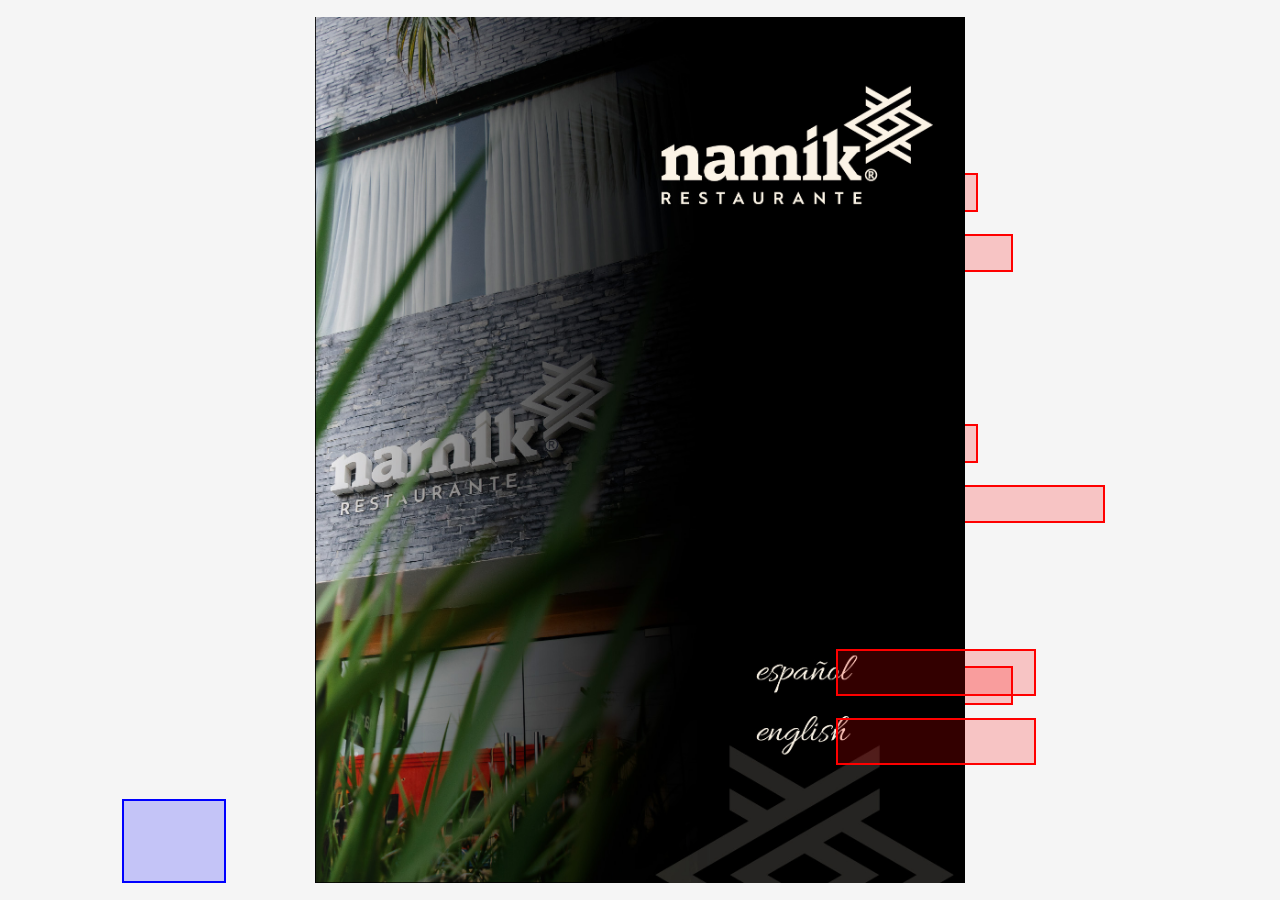
==== Menu/index.html @ 577db451 "Modificacion Cualquier zona touch" ====
<!DOCTYPE html>
<html lang="es">
<head>
  <meta charset="UTF-8">
  <title>Menú Namik</title>
  <link rel="stylesheet" href="style.css">
  <script src="https://code.jquery.com/jquery-3.6.0.min.js"></script>
  <!-- Turn.js desde CDN -->
  <script src="turn.min.js"></script>
</head>
<body>
  <div id="flipbook">
    
    <!-- Página 1: Portada -->
    <div class="page" id="portada">
    <img src="imagenes/PORTADA.jpg" class="full">

    <!-- Área sobre "Español" con marco visible -->
    <!--<a href="javascript:void(0)" 
        class="link " 
        style="top:1220px; left:820px; width:130px; height:40px;" 
        onclick="$('#flipbook').turn('page',2)">
    </a>-->
    <a href="javascript:void(0)" 
      class="link debug" 
      style="top:73%; left:67%; width:17%; height:5%;" 
      onclick="$('#flipbook').turn('page',2)">
    </a>
    <!-- Área sobre "Ingles" con marco visible -->
    <a href="javascript:void(0)" 
      class="link debug" 
      style="top:81%; left:67%; width:17%; height:5%;" 
      onclick="$('#flipbook').turn('page',31)">
    </a>
    </div>

    <!-- Página 2: Directorio -->
    <div class="page" id="directorio">
      <img src="imagenes/DIRECTORIO.jpg" class="full">

      <!-- Áreas invisibles sobre cada categoría -->
      <!--<a href="#" class="link " style="top:350px; left:630px; width:180px; height:60px;" onclick="$('#flipbook').turn('page',3)"></a> Crudos -->
      <!--<a href="#" class="link " style="top:450px; left:630px; width:220px; height:60px;" onclick="$('#flipbook').turn('page',4)"></a> Entradas -->
      <!--<a href="#" class="link " style="top:550px; left:630px; width:150px; height:60px;" onclick="$('#flipbook').turn('page',5)"></a>  Tacos -->
      <!--<a href="#" class="link " style="top:650px; left:630px; width:150px; height:60px;" onclick="$('#flipbook').turn('page',6)"></a>  Pastas -->
      <!--<a href="#" class="link " style="top:750px; left:630px; width:180px; height:60px;" onclick="$('#flipbook').turn('page',7)"></a>  Caldos -->
      <!--<a href="#" class="link " style="top:850px; left:630px; width:300px; height:60px;" onclick="$('#flipbook').turn('page',8)"></a>  Nuestra pesca -->
      <!--<a href="#" class="link " style="top:950px; left:630px; width:150px; height:60px;" onclick="$('#flipbook').turn('page',9)"></a>  Carnes -->
      <!--<a href="#" class="link " style="top:1050px; left:630px; width:150px; height:60px;" onclick="$('#flipbook').turn('page',10)"></a>  Postres -->
      <!--<a href="#" class="link " style="top:1150px; left:630px; width:220px; height:60px;" onclick="$('#flipbook').turn('page',11)"></a>  Bebidas -->
      <a href="#" class="link debug" style="top:18%; left:62%; width:17%; height:4%;" onclick="$('#flipbook').turn('page',3)"></a> <!-- 3 Crudos -->
      <a href="#" class="link debug" style="top:25%; left:62%; width:20%; height:4%;" onclick="$('#flipbook').turn('page',5)"></a> <!-- 5 Entradas -->
      <a href="#" class="link debug" style="top:32%; left:62%; width:14%; height:4%;" onclick="$('#flipbook').turn('page',9)"></a> <!-- 9 Tacos -->
      <a href="#" class="link debug" style="top:40%; left:62%; width:14%; height:4%;" onclick="$('#flipbook').turn('page',11)"></a> <!-- 11 Pastas -->
      <a href="#" class="link debug" style="top:47%; left:62%; width:17%; height:4%;" onclick="$('#flipbook').turn('page',13)"></a> <!-- 13 Caldos -->
      <a href="#" class="link debug" style="top:54%; left:62%; width:28%; height:4%;" onclick="$('#flipbook').turn('page',14)"></a> <!-- 14 Nuestra pesca -->
      <a href="#" class="link debug" style="top:60%; left:62%; width:14%; height:4%;" onclick="$('#flipbook').turn('page',18)"></a> <!-- 18 Carnes -->
      <a href="#" class="link debug" style="top:69%; left:62%; width:14%; height:4%;" onclick="$('#flipbook').turn('page',21)"></a> <!-- 21 Postres -->
      <a href="#" class="link debug" style="top:75%; left:62%; width:20%; height:4%;" onclick="$('#flipbook').turn('page',24)"></a> <!-- 24 Bebidas -->

      <!-- Flechas -->
      <a href="#" class="arrow prev debug " style="bottom:0%; left:5%;" onclick="$('#flipbook').turn('page',1)"></a>
      
    </div>

    <!-- Páginas de cada categoría -->
     <!-- Página 3: Crudo -->
    <div class="page" id="crudos1">
      <img src="imagenes/crudos1.jpg" class="full">
      <a href="#" class="arrow prev debug " style="bottom:0%; left:5%;" onclick="$('#flipbook').turn('page',1)"></a>
      <!-- <a href="#" class="arrow next debug " style="bottom:0%; right:5%;" onclick="$('#flipbook').turn('page',4)"></a> -->
    </div>
    <!-- Página 4: Crudo -->
    <div class="page" id="crudos2">
      <img src="imagenes/crudos2.jpg" class="full">
      <a href="#" class="arrow prev debug" style="bottom:0%; left:5%;" onclick="$('#flipbook').turn('page',1)"></a>
      <!-- <a href="#" class="arrow next debug" style="bottom:0%; right:5%;" onclick="$('#flipbook').turn('page',5)"></a> -->
    </div>
    <!-- Página 5: Entradas-->
    <div class="page" id="entradas">
      <img src="imagenes/entradas1.jpg" class="full">
      <a href="#" class="arrow prev debug" style="bottom:0%; left:5%;" onclick="$('#flipbook').turn('page',1)"></a>
      <!-- <a href="#" class="arrow next debug" style="bottom:0%; right:5%;" onclick="$('#flipbook').turn('page',6)"></a> -->
    </div>
    <!-- Página 6: Entradas-->
    <div class="page" id="entradas">
      <img src="imagenes/entradas2.jpg" class="full">
      <a href="#" class="arrow prev debug" style="bottom:0%; left:5%;" onclick="$('#flipbook').turn('page',1)"></a>
      <!-- <a href="#" class="arrow next debug" style="bottom:0%; right:5%;" onclick="$('#flipbook').turn('page',7)"></a> -->
    </div>
    <!-- Página 7: Entradas-->
    <div class="page" id="entradas">
      <img src="imagenes/entradas3.jpg" class="full">
      <a href="#" class="arrow prev debug" style="bottom:0%; left:5%;" onclick="$('#flipbook').turn('page',1)"></a>
      <a href="#" class="arrow next debug" style="bottom:0%; right:5%;" onclick="$('#flipbook').turn('page',8)"></a>
    </div>
    <!-- Página 8: Entradas-->
    <div class="page" id="entradas">
      <img src="imagenes/entradas4.jpg" class="full">
      <a href="#" class="arrow prev debug" style="bottom:0%; left:5%;" onclick="$('#flipbook').turn('page',1)"></a>
      <!-- <a href="#" class="arrow next debug" style="bottom:0%; right:5%;" onclick="$('#flipbook').turn('page',9)"></a> -->
    </div>
    <!-- Página 9: Tacos-->
    <div class="page" id="tacos">
      <img src="imagenes/TACOS1.jpg" class="full">
      <a href="#" class="arrow prev debug" style="bottom:0%; left:5%;" onclick="$('#flipbook').turn('page',1)"></a>
      <!-- <a href="#" class="arrow next debug" style="bottom:0%; right:5%;" onclick="$('#flipbook').turn('page',10)"></a> -->
    </div>
    <!-- Página 10: Tacos-->
    <div class="page" id="tacos">
      <img src="imagenes/TACOS2.jpg" class="full">
      <a href="#" class="arrow prev debug" style="bottom:0%; left:5%;" onclick="$('#flipbook').turn('page',1)"></a>
      <!-- <a href="#" class="arrow next debug" style="bottom:0%; right:5%;" onclick="$('#flipbook').turn('page',11)"></a> -->
    </div>
    <!-- Página 11: Pastas-->
    <div class="page" id="pastas">
      <img src="imagenes/PASTAS1.jpg" class="full">
      <a href="#" class="arrow prev debug" style="bottom:0%; left:5%;" onclick="$('#flipbook').turn('page',1)"></a>
      <!-- <a href="#" class="arrow next debug" style="bottom:0%; right:5%;" onclick="$('#flipbook').turn('page',12)"></a> -->
    </div>
    <!-- Página 12: Pastas-->
    <div class="page" id="pastas">
      <img src="imagenes/PASTAS2.jpg" class="full">
      <a href="#" class="arrow prev debug" style="bottom:0%; left:5%;" onclick="$('#flipbook').turn('page',1)"></a>
      <!-- <a href="#" class="arrow next debug" style="bottom:0%; right:5%;" onclick="$('#flipbook').turn('page',13)"></a> -->
    </div>
    <!-- Página 13: Caldos-->
    <div class="page" id="caldos">
      <img src="imagenes/CALDOS1.jpg" class="full">
      <a href="#" class="arrow prev debug" style="bottom:0%; left:5%;" onclick="$('#flipbook').turn('page',1)"></a>
      <!-- <a href="#" class="arrow next debug" style="bottom:0%; right:5%;" onclick="$('#flipbook').turn('page',14)"></a> -->
    </div>
    <!-- Página 14: Pesca-->
    <div class="page" id="pesca">
      <img src="imagenes/nuestrapesca1.jpg" class="full">
      <a href="#" class="arrow prev debug" style="bottom:0%; left:5%;" onclick="$('#flipbook').turn('page',1)"></a>
      <!-- <a href="#" class="arrow next debug" style="bottom:0%; right:5%;" onclick="$('#flipbook').turn('page',15)"></a> -->
    </div>
    <!-- Página 15: Pesca-->
    <div class="page" id="pesca">
      <img src="imagenes/nuestrapesca2.jpg" class="full">
      <a href="#" class="arrow prev debug" style="bottom:0%; left:5%;" onclick="$('#flipbook').turn('page',1)"></a>
      <!-- <a href="#" class="arrow next debug" style="bottom:0%; right:5%;" onclick="$('#flipbook').turn('page',16)"></a> -->
    </div>
    <!-- Página 16: Pesca-->
    <div class="page" id="pesca">
      <img src="imagenes/nuestrapesca3.jpg" class="full">
      <a href="#" class="arrow prev debug" style="bottom:0%; left:5%;" onclick="$('#flipbook').turn('page',1)"></a>
      <!-- <a href="#" class="arrow next debug" style="bottom:0%; right:5%;" onclick="$('#flipbook').turn('page',17)"></a> -->
    </div>
    <!-- Página 17: Pesca-->
    <div class="page" id="pesca">
      <img src="imagenes/nuestrapesca4.jpg" class="full">
      <a href="#" class="arrow prev debug" style="bottom:0%; left:5%;" onclick="$('#flipbook').turn('page',1)"></a>
      <!-- <a href="#" class="arrow next debug" style="bottom:0%; right:5%;" onclick="$('#flipbook').turn('page',18)"></a> -->
    </div>
    <!-- Página 18: Carnes-->
    <div class="page" id="carnes">
      <img src="imagenes/CARNES1.jpg" class="full">
      <a href="#" class="arrow prev debug" style="bottom:0%; left:5%;" onclick="$('#flipbook').turn('page',1)"></a>
      <!-- <a href="#" class="arrow next debug" style="bottom:0%; right:5%;" onclick="$('#flipbook').turn('page',19)"></a> -->
    </div>
    <!-- Página 19: Carnes-->
    <div class="page" id="carnes">
      <img src="imagenes/CARNES2.jpg" class="full">
      <a href="#" class="arrow prev debug" style="bottom:0%; left:5%;" onclick="$('#flipbook').turn('page',1)"></a>
      <!-- <a href="#" class="arrow next debug" style="bottom:0%; right:5%;" onclick="$('#flipbook').turn('page',20)"></a> -->
    </div>
    <!-- Página 20: Carnes-->
    <div class="page" id="carnes">
      <img src="imagenes/CARNES3.jpg" class="full">
      <a href="#" class="arrow prev debug" style="bottom:0%; left:5%;" onclick="$('#flipbook').turn('page',1)"></a>
      <!-- <a href="#" class="arrow next debug" style="bottom:0%; right:5%;" onclick="$('#flipbook').turn('page',21)"></a> -->
    </div>
    <!-- Página 21: Postres-->
    <div class="page" id="postres">
      <img src="imagenes/POSTRES1.jpg" class="full">
      <a href="#" class="arrow prev debug" style="bottom:0%; left:5%;" onclick="$('#flipbook').turn('page',1)"></a>
      <!-- <a href="#" class="arrow next debug" style="bottom:0%; right:5%;" onclick="$('#flipbook').turn('page',22)"></a> -->
    </div>
    <!-- Página 22: Postres-->
    <div class="page" id="postres">
      <img src="imagenes/POSTRES2.jpg" class="full">
      <a href="#" class="arrow prev debug" style="bottom:0%; left:5%;" onclick="$('#flipbook').turn('page',1)"></a>
      <!-- <a href="#" class="arrow next debug" style="bottom:0%; right:5%;" onclick="$('#flipbook').turn('page',23)"></a> -->
    </div>
    <!-- Página 23: Postres-->
    <div class="page" id="postres">
      <img src="imagenes/POSTRES3.jpg" class="full">
      <a href="#" class="arrow prev debug" style="bottom:0%; left:5%;" onclick="$('#flipbook').turn('page',1)"></a>
      <!-- <a href="#" class="arrow next debug" style="bottom:0%; right:5%;" onclick="$('#flipbook').turn('page',24)"></a> -->
    </div>
    <!-- Página 24: Bebidas-->
    <div class="page" id="bebidas">
      <img src="imagenes/INFUSIONESYCAFE.jpg" class="full">
      <a href="#" class="arrow prev debug" style="bottom:0%; left:5%;" onclick="$('#flipbook').turn('page',1)"></a>
      <!-- <a href="#" class="arrow next debug" style="bottom:0%; right:5%;" onclick="$('#flipbook').turn('page',25)"></a> -->
    </div>
    <!-- Página 25: Bebidas-->
    <div class="page" id="bebidas">
      <img src="imagenes/DIGESTIVOS .jpg" class="full">
      <a href="#" class="arrow prev debug" style="bottom:0%; left:5%;" onclick="$('#flipbook').turn('page',1)"></a>
      <!-- <a href="#" class="arrow next debug" style="bottom:0%; right:5%;" onclick="$('#flipbook').turn('page',26)"></a> -->
    </div>
    <!-- Página 26: Bebidas-->
    <div class="page" id="bebidas">
      <img src="imagenes/bebidamixologia.jpg" class="full">
      <a href="#" class="arrow prev debug" style="bottom:0%; left:5%;" onclick="$('#flipbook').turn('page',1)"></a>
      <!-- <a href="#" class="arrow next debug" style="bottom:0%; right:5%;" onclick="$('#flipbook').turn('page',27)"></a> -->
    </div>
    <!-- Página 27: Bebidas-->
    <div class="page" id="bebidas">
      <img src="imagenes/bebidas2.jpg" class="full">
      <a href="#" class="arrow prev debug" style="bottom:0%; left:5%;" onclick="$('#flipbook').turn('page',1)"></a>
      <!-- <a href="#" class="arrow next debug" style="bottom:0%; right:5%;" onclick="$('#flipbook').turn('page',28)"></a> -->
    </div>
    <!-- Página 28: Bebidas-->
    <div class="page" id="bebidas">
      <img src="imagenes/bebidas3.jpg" class="full">
      <a href="#" class="arrow prev debug" style="bottom:0%; left:5%;" onclick="$('#flipbook').turn('page',1)"></a>
      <!-- <a href="#" class="arrow next debug" style="bottom:0%; right:5%;" onclick="$('#flipbook').turn('page',29)"></a> -->
    </div>
    <!-- Página 29: Bebidas-->
    <div class="page" id="bebidas">
      <img src="imagenes/bebidas4.jpg" class="full">
      <a href="#" class="arrow prev debug" style="bottom:0%; left:5%;" onclick="$('#flipbook').turn('page',1)"></a>
      <!-- <a href="#" class="arrow next debug" style="bottom:0%; right:5%;" onclick="$('#flipbook').turn('page',30)"></a> -->
    </div>
    <!-- Página 30: Horarios-->
    <div class="page" id="horarios">
      <img src="imagenes/namikhorarios.jpg" class="full">
      <!-- <a href="#" class="arrow prev debug" style="bottom:0%; left:5%;" onclick="$('#flipbook').turn('page',1)"></a> -->
    </div>


    <!-- Página 31: Directorio -->
    <div class="page" id="directorioing">
      <img src="imagenes/DIRECTORIOING.jpg" class="full">

      <!-- Áreas invisibles sobre cada categoría -->
      <a href="#" class="link debug" style="top:18%; left:54%; width:24%; height:4%;" onclick="$('#flipbook').turn('page',32)"></a> <!-- 32 Crudos -->
      <a href="#" class="link debug" style="top:25%; left:54%; width:20%; height:4%;" onclick="$('#flipbook').turn('page',34)"></a> <!-- 34 Entradas -->
      <a href="#" class="link debug" style="top:32%; left:54%; width:14%; height:4%;" onclick="$('#flipbook').turn('page',38)"></a> <!-- 38 Tacos -->
      <a href="#" class="link debug" style="top:39%; left:54%; width:14%; height:4%;" onclick="$('#flipbook').turn('page',40)"></a> <!-- 40 Pastas -->
      <a href="#" class="link debug" style="top:46%; left:54%; width:36%; height:4%;" onclick="$('#flipbook').turn('page',42)"></a> <!-- 42 Caldos -->
      <a href="#" class="link debug" style="top:53%; left:54%; width:25%; height:4%;" onclick="$('#flipbook').turn('page',43)"></a> <!-- 43 Nuestra pesca -->
      <a href="#" class="link debug" style="top:60%; left:54%; width:14%; height:4%;" onclick="$('#flipbook').turn('page',46)"></a> <!-- 46 Carnes -->
      <a href="#" class="link debug" style="top:67%; left:54%; width:17%; height:4%;" onclick="$('#flipbook').turn('page',49)"></a> <!-- 49 Postres -->
      <a href="#" class="link debug" style="top:74%; left:54%; width:22%; height:4%;" onclick="$('#flipbook').turn('page',52)"></a> <!-- 52 Bebidas -->

      <!-- Flechas -->
      <a href="#" class="arrow prev debug " style="bottom:0%; left:5%;" onclick="$('#flipbook').turn('page',1)"></a>
      
    </div>
    <!-- Página 32: Crudos ingles-->
    <div class="page" id="crudosingles">
      <img src="imagenes/CRUDOS1ing.jpg" class="full">
      <a href="#" class="arrow prev debug" style="bottom:0%; left:5%;" onclick="$('#flipbook').turn('page',1)"></a>
      <!-- <a href="#" class="arrow next debug" style="bottom:0%; right:5%;" onclick="$('#flipbook').turn('page',33)"></a> -->
    </div>
    <!-- Página 33: Crudos ingles-->
    <div class="page" id="crudosingles">
      <img src="imagenes/CRUDOS2ing.jpg" class="full">
      <a href="#" class="arrow prev debug" style="bottom:0%; left:5%;" onclick="$('#flipbook').turn('page',1)"></a>
      <!-- <a href="#" class="arrow next debug" style="bottom:0%; right:5%;" onclick="$('#flipbook').turn('page',34)"></a> -->
    </div>
    <!-- Página 34: Entradas ingles-->
    <div class="page" id="entradasingles">
      <img src="imagenes/ENTRADAS1ING.jpg" class="full">
      <a href="#" class="arrow prev debug" style="bottom:0%; left:5%;" onclick="$('#flipbook').turn('page',1)"></a>
      <!-- <a href="#" class="arrow next debug" style="bottom:0%; right:5%;" onclick="$('#flipbook').turn('page',35)"></a> -->
    </div>
    <!-- Página 35: Entradas ingles-->
    <div class="page" id="entradasingles">
      <img src="imagenes/ENTRADAS2ING.jpg" class="full">
      <a href="#" class="arrow prev debug" style="bottom:0%; left:5%;" onclick="$('#flipbook').turn('page',1)"></a>
      <!-- <a href="#" class="arrow next debug" style="bottom:0%; right:5%;" onclick="$('#flipbook').turn('page',36)"></a> -->
    </div>
    <!-- Página 36: Entradas ingles-->
    <div class="page" id="entradasingles">
      <img src="imagenes/ENTRADAS3ING.jpg" class="full">
      <a href="#" class="arrow prev debug" style="bottom:0%; left:5%;" onclick="$('#flipbook').turn('page',1)"></a>
      <!-- <a href="#" class="arrow next debug" style="bottom:0%; right:5%;" onclick="$('#flipbook').turn('page',37)"></a> -->
    </div>
    <!-- Página 37: Entradas ingles-->
    <div class="page" id="entradasingles">
      <img src="imagenes/ENTRADAS4ING.jpg" class="full">
      <a href="#" class="arrow prev debug" style="bottom:0%; left:5%;" onclick="$('#flipbook').turn('page',1)"></a>
      <!-- <a href="#" class="arrow next debug" style="bottom:0%; right:5%;" onclick="$('#flipbook').turn('page',38)"></a> -->
    </div>
    <!-- Página 38: Tacos ingles-->
    <div class="page" id="tacosingles">
      <img src="imagenes/tacos1ing.jpg" class="full">
      <a href="#" class="arrow prev debug" style="bottom:0%; left:5%;" onclick="$('#flipbook').turn('page',1)"></a>
      <!-- <a href="#" class="arrow next debug" style="bottom:0%; right:5%;" onclick="$('#flipbook').turn('page',39)"></a> -->
    </div>
    <!-- Página 39: Tacos ingles-->
    <div class="page" id="tacosingles">
      <img src="imagenes/tacos2ing.jpg" class="full">
      <a href="#" class="arrow prev debug" style="bottom:0%; left:5%;" onclick="$('#flipbook').turn('page',1)"></a>
      <!-- <a href="#" class="arrow next debug" style="bottom:0%; right:5%;" onclick="$('#flipbook').turn('page',40)"></a> -->
    </div>
    <!-- Página 40: Pastas ingles-->
    <div class="page" id="pastasingles">
      <img src="imagenes/PASTAS1ING.jpg" class="full">
      <a href="#" class="arrow prev debug" style="bottom:0%; left:5%;" onclick="$('#flipbook').turn('page',1)"></a>
      <!-- <a href="#" class="arrow next debug" style="bottom:0%; right:5%;" onclick="$('#flipbook').turn('page',41)"></a> -->
    </div>
    <!-- Página 41: Pastas ingles-->
    <div class="page" id="pastasingles">
      <img src="imagenes/PASTAS2ING.jpg" class="full">
      <a href="#" class="arrow prev debug" style="bottom:0%; left:5%;" onclick="$('#flipbook').turn('page',1)"></a>
      <!-- <a href="#" class="arrow next debug" style="bottom:0%; right:5%;" onclick="$('#flipbook').turn('page',42)"></a> -->
    </div>
    <!-- Página 42: Caldos ingles-->
    <div class="page" id="caldosingles">
      <img src="imagenes/caldosING.jpg" class="full">
      <a href="#" class="arrow prev debug" style="bottom:0%; left:5%;" onclick="$('#flipbook').turn('page',1)"></a>
      <!-- <a href="#" class="arrow next debug" style="bottom:0%; right:5%;" onclick="$('#flipbook').turn('page',43)"></a> -->
    </div>
    <!-- Página 43: Nuestra pesca ingles-->
    <div class="page" id="pescaingles">
      <img src="imagenes/NUESTRAPESCA1ING.jpg" class="full">
      <a href="#" class="arrow prev debug" style="bottom:0%; left:5%;" onclick="$('#flipbook').turn('page',1)"></a>
      <!-- <a href="#" class="arrow next debug" style="bottom:0%; right:5%;" onclick="$('#flipbook').turn('page',44)"></a> -->
    </div>
    <!-- Página 44: Nuestra pesca ingles-->
    <div class="page" id="pescaingles">
      <img src="imagenes/NUESTRAPESCA2ING.jpg" class="full">
      <a href="#" class="arrow prev debug" style="bottom:0%; left:5%;" onclick="$('#flipbook').turn('page',1)"></a>
      <!-- <a href="#" class="arrow next debug" style="bottom:0%; right:5%;" onclick="$('#flipbook').turn('page',45)"></a> -->
    </div>
    <!-- Página 45: Nuestra pesca ingles-->
    <div class="page" id="pescaingles">
      <img src="imagenes/NUESTRAPESCA3ING.jpg" class="full">
      <a href="#" class="arrow prev debug" style="bottom:0%; left:5%;" onclick="$('#flipbook').turn('page',1)"></a>
      <!-- <a href="#" class="arrow next debug" style="bottom:0%; right:5%;" onclick="$('#flipbook').turn('page',46)"></a> -->
    </div>
    <!-- Página 46: Carne ingles-->
    <div class="page" id="carneingles">
      <img src="imagenes/carne1ing.jpg" class="full">
      <a href="#" class="arrow prev debug" style="bottom:0%; left:5%;" onclick="$('#flipbook').turn('page',1)"></a>
      <!-- <a href="#" class="arrow next debug" style="bottom:0%; right:5%;" onclick="$('#flipbook').turn('page',47)"></a> -->
    </div>
    <!-- Página 47: Carne ingles-->
    <div class="page" id="carneingles">
      <img src="imagenes/carne2ing.jpg" class="full">
      <a href="#" class="arrow prev debug" style="bottom:0%; left:5%;" onclick="$('#flipbook').turn('page',1)"></a>
      <!-- <a href="#" class="arrow next debug" style="bottom:0%; right:5%;" onclick="$('#flipbook').turn('page',48)"></a> -->
    </div>
    <!-- Página 48: Carne ingles-->
    <div class="page" id="carneingles">
      <img src="imagenes/carne3ing.jpg" class="full">
      <a href="#" class="arrow prev debug" style="bottom:0%; left:5%;" onclick="$('#flipbook').turn('page',1)"></a>
      <!-- <a href="#" class="arrow next debug" style="bottom:0%; right:5%;" onclick="$('#flipbook').turn('page',49)"></a> -->
    </div>
    <!-- Página 49: Postre ingles-->
    <div class="page" id="postreingles">
      <img src="imagenes/POSTRE1ing.jpg" class="full">
      <a href="#" class="arrow prev debug" style="bottom:0%; left:5%;" onclick="$('#flipbook').turn('page',1)"></a>
      <!-- <a href="#" class="arrow next debug" style="bottom:0%; right:5%;" onclick="$('#flipbook').turn('page',50)"></a> -->
    </div>
    <!-- Página 50: Postre ingles-->
    <div class="page" id="postreingles">
      <img src="imagenes/POSTRE2ing.jpg" class="full">
      <a href="#" class="arrow prev debug" style="bottom:0%; left:5%;" onclick="$('#flipbook').turn('page',1)"></a>
      <!-- <a href="#" class="arrow next debug" style="bottom:0%; right:5%;" onclick="$('#flipbook').turn('page',51)"></a> -->
    </div>
    <!-- Página 51: Postre ingles-->
    <div class="page" id="postreingles">
      <img src="imagenes/POSTRE3ing.jpg" class="full">
      <a href="#" class="arrow prev debug" style="bottom:0%; left:5%;" onclick="$('#flipbook').turn('page',1)"></a>
      <!-- <a href="#" class="arrow next debug" style="bottom:0%; right:5%;" onclick="$('#flipbook').turn('page',52)"></a> -->
    </div>
    <!-- Página 52: Bebidas ingles-->
    <div class="page" id="bebidasingles">
      <img src="imagenes/CAFEEinfusionesING.jpg" class="full">
      <a href="#" class="arrow prev debug" style="bottom:0%; left:5%;" onclick="$('#flipbook').turn('page',1)"></a>
      <!-- <a href="#" class="arrow next debug" style="bottom:0%; right:5%;" onclick="$('#flipbook').turn('page',53)"></a> -->
    </div>
    <!-- Página 53: Bebidas ingles-->
    <div class="page" id="bebidasingles">
      <img src="imagenes/DIGESTIVOSING.jpg" class="full">
      <a href="#" class="arrow prev debug" style="bottom:0%; left:5%;" onclick="$('#flipbook').turn('page',1)"></a>
      <!-- <a href="#" class="arrow next debug" style="bottom:0%; right:5%;" onclick="$('#flipbook').turn('page',54)"></a> -->
    </div>
    <!-- Página 54: Bebidas ingles-->
    <div class="page" id="bebidasingles">
      <img src="imagenes/bebidas1ING.jpg" class="full">
      <a href="#" class="arrow prev debug" style="bottom:0%; left:5%;" onclick="$('#flipbook').turn('page',1)"></a>
      <!-- <a href="#" class="arrow next debug" style="bottom:0%; right:5%;" onclick="$('#flipbook').turn('page',55)"></a> -->
    </div>
    <!-- Página 55: Bebidas ingles-->
    <div class="page" id="bebidasingles">
      <img src="imagenes/bebidas2ING.jpg" class="full">
      <a href="#" class="arrow prev debug" style="bottom:0%; left:5%;" onclick="$('#flipbook').turn('page',1)"></a>
      <!-- <a href="#" class="arrow next debug" style="bottom:0%; right:5%;" onclick="$('#flipbook').turn('page',56)"></a> -->
    </div>
    <!-- Página 56: Bebidas ingles-->
    <div class="page" id="bebidasingles">
      <img src="imagenes/bebidas3ING.jpg" class="full">
      <a href="#" class="arrow prev debug" style="bottom:0%; left:5%;" onclick="$('#flipbook').turn('page',1)"></a>
      <!-- <a href="#" class="arrow next debug" style="bottom:0%; right:5%;" onclick="$('#flipbook').turn('page',57)"></a> -->
    </div>
    <!-- Página 57: Bebidas ingles-->
    <div class="page" id="bebidasingles">
      <img src="imagenes/bebidas4ING.jpg" class="full">
      <a href="#" class="arrow prev debug" style="bottom:0%; left:5%;" onclick="$('#flipbook').turn('page',1)"></a>
      <!-- <a href="#" class="arrow next debug" style="bottom:0%; right:5%;" onclick="$('#flipbook').turn('page',58)"></a> -->
    </div>
    <!-- Página 58: Horarios ingles-->
    <div class="page" id="horariosingles">
      <img src="imagenes/ultimahojaing.jpg" class="full">
      <a href="#" class="arrow prev debug" style="bottom:0%; left:5%;" onclick="$('#flipbook').turn('page',1)"></a>
    </div>
  </div>

  <script>
  function calcSize() {
    const w = window.innerWidth * 0.9;
    const h = w * (1417/1887); // proporción de tu imagen
    return { w, h };
  }

  $(document).ready(function () {
    const { w, h } = calcSize();

    $("#flipbook").turn({
      width: w,
      height: h,
      autoCenter: true,
      display: 'single',
      gradients: true,
      acceleration: true,
      touch: true   // swipe táctil activado
    });

    // Detectar clic en el flipbook
    $("#flipbook").on("click", function(e) {
      const offset = $(this).offset();
      const x = e.pageX - offset.left;
      const width = $(this).width();

      // Si clic en la mitad izquierda → página anterior
      if (x < width / 2) {
        $("#flipbook").turn("previous");
      } else {
        // Si clic en la mitad derecha → página siguiente
        $("#flipbook").turn("next");
      }
    });
  });
</script>



</body>
</html>
---- Menu/style.css ----
/* Fondo y centrado del flipbook */
body {
  background: #f5f5f5;
  display: flex;
  justify-content: center;
  align-items: center;
  height: 100vh;
  margin: 0;
}

/* Contenedor del flipbook */
#flipbook {
  margin: auto;
}

/* Cada página */
.page {
  position: relative;
  aspect-ratio: 1080 / 1438;
}

/* Imágenes de cada página */
.full {
  width: 100%;
  height: 100%;
  object-fit: contain; /* asegura que la imagen se vea completa */
  display: block;
}

/* Flechas invisibles sobre las imágenes */
.arrow {
  position: absolute;
  width: 80px;   /* tamaño del área clicable */
  height: 80px;
  cursor: pointer;
  background: rgba(255,255,255,0); /* invisible */
}

/* Ajusta la posición de las flechas según tu diseño */
.arrow.next {
  bottom: 20px;
  right: 20px;

}

.arrow.prev {
  bottom: 20px;
  left: 60px;
  width: 100px;
  z-index: 10; /* prioridad sobre las zonas de toque */
  pointer-events: auto; /* capta clics normales */
}
/* Clase extra para depuración */
.arrow.debug {
  border: 2px solid blue;          /* marco azul */
  background: rgba(0,0,255,0.2);   /* semitransparente */
}
/* Links invisibles del Directorio */
.link {
  position: absolute;
  cursor: pointer;
  background: rgba(255,255,255,0); /* invisible */
  z-index: 10; /* prioridad sobre las zonas de toque */
  pointer-events: auto; /* capta clics normales */
}

/* Clase extra para depuración */
.debug {
  border: 2px solid red;   /* marco rojo */
  background: rgba(255,0,0,0.2); /* semitransparente para ubicarlo */

}

.zona-toque {
  position: absolute;
  top: 0;
  height: 100%;
  width: 50%;
  z-index: 1;        /* debajo de tus links (z-index:1) pero sobre la imagen */
  cursor: pointer;
  background: transparent;
  pointer-events: auto; /* capta clics normales */
}

.zona-prev {
  left: 0;
}

.zona-next {
  right: 0;
}
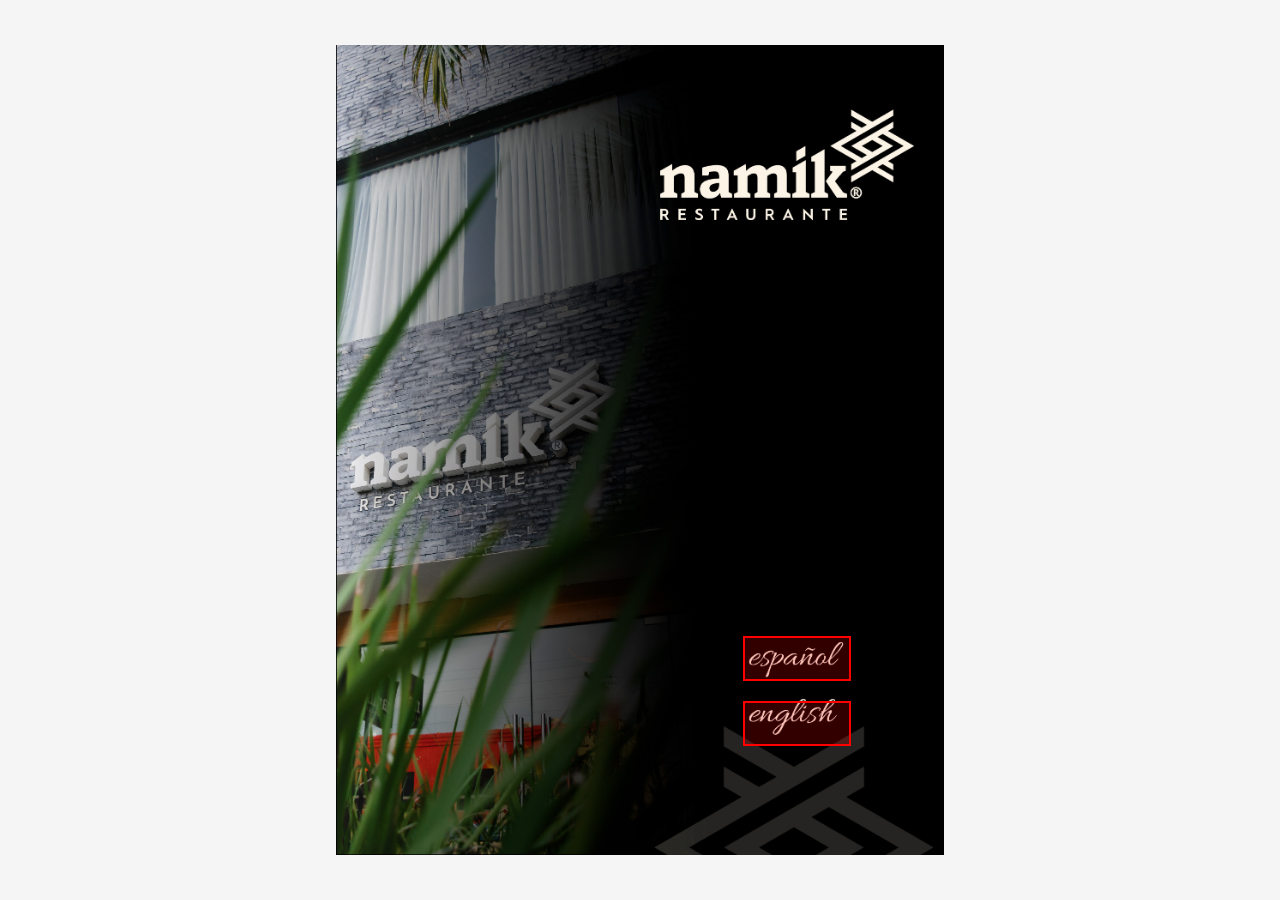
==== commit 8672929e: "Modificacion Cualquier zona touch" ====
--- a/Menu/index.html
+++ b/Menu/index.html
@@ -417,10 +417,21 @@
 
   <script>
   function calcSize() {
-    const w = window.innerWidth * 0.9;
-    const h = w * (1417/1887); // proporción de tu imagen
-    return { w, h };
+  const maxW = window.innerWidth * 0.9;
+  const maxH = window.innerHeight * 0.9;
+  const imgRatio = 1417 / 1887; // proporción de tus imágenes
+
+  let w = maxW;
+  let h = w / imgRatio;
+
+  if (h > maxH) {
+    h = maxH;
+    w = h * imgRatio;
   }
+
+  return { w, h };
+}
+
 
   $(document).ready(function () {
     const { w, h } = calcSize();
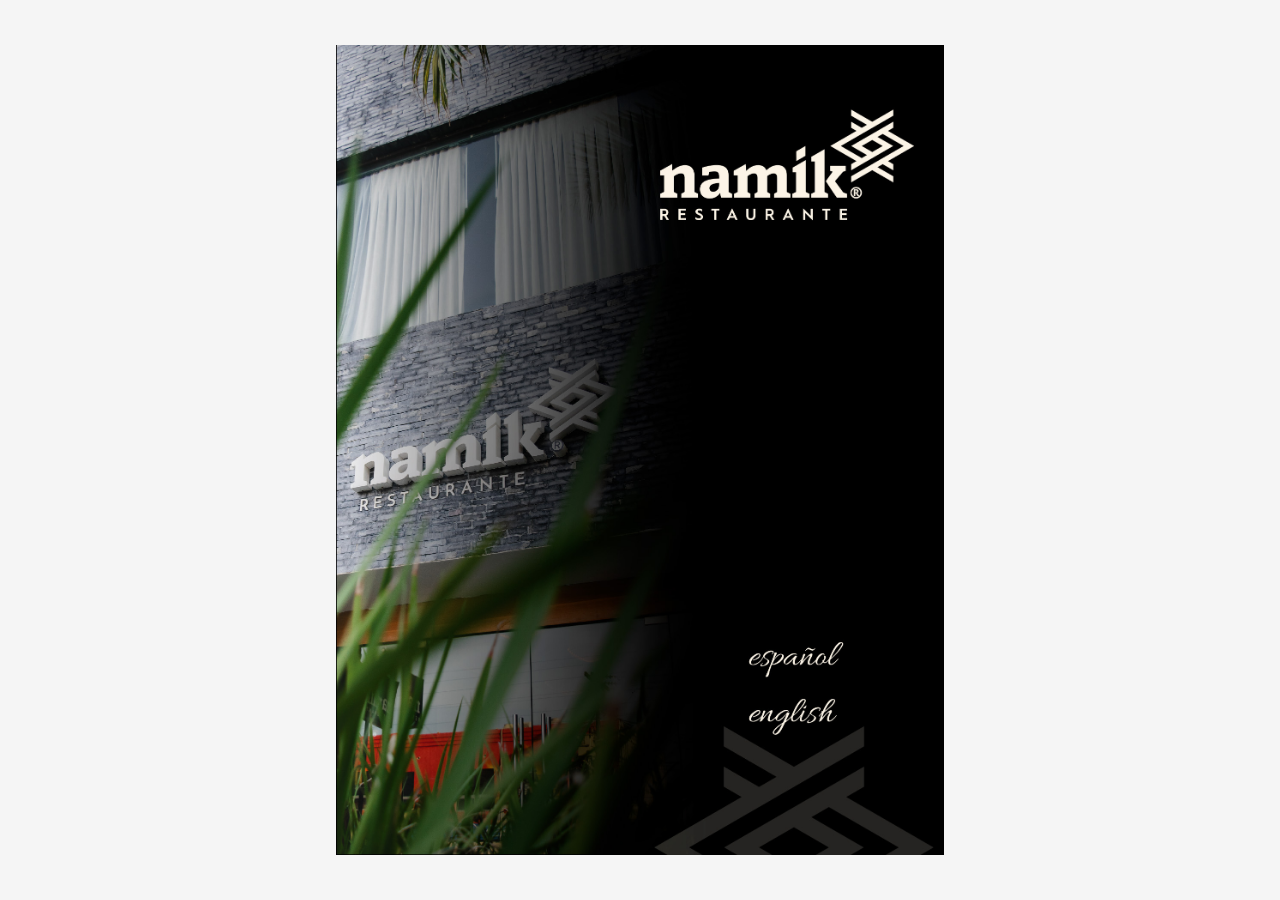
==== commit 5db9ea61: "Modificacion Cualquier zona touch" ====
--- a/Menu/index.html
+++ b/Menu/index.html
@@ -22,15 +22,15 @@
         onclick="$('#flipbook').turn('page',2)">
     </a>-->
     <a href="javascript:void(0)" 
-      class="link debug" 
+      class="link" 
       style="top:73%; left:67%; width:17%; height:5%;" 
-      onclick="$('#flipbook').turn('page',2)">
+      onclick="event.stopPropagation(); $('#flipbook').turn('page',2)">
     </a>
     <!-- Área sobre "Ingles" con marco visible -->
     <a href="javascript:void(0)" 
-      class="link debug" 
+      class="link" 
       style="top:81%; left:67%; width:17%; height:5%;" 
-      onclick="$('#flipbook').turn('page',31)">
+      onclick="event.stopPropagation(); $('#flipbook').turn('page',31)">
     </a>
     </div>
 
@@ -48,18 +48,18 @@
       <!--<a href="#" class="link " style="top:950px; left:630px; width:150px; height:60px;" onclick="$('#flipbook').turn('page',9)"></a>  Carnes -->
       <!--<a href="#" class="link " style="top:1050px; left:630px; width:150px; height:60px;" onclick="$('#flipbook').turn('page',10)"></a>  Postres -->
       <!--<a href="#" class="link " style="top:1150px; left:630px; width:220px; height:60px;" onclick="$('#flipbook').turn('page',11)"></a>  Bebidas -->
-      <a href="#" class="link debug" style="top:18%; left:62%; width:17%; height:4%;" onclick="$('#flipbook').turn('page',3)"></a> <!-- 3 Crudos -->
-      <a href="#" class="link debug" style="top:25%; left:62%; width:20%; height:4%;" onclick="$('#flipbook').turn('page',5)"></a> <!-- 5 Entradas -->
-      <a href="#" class="link debug" style="top:32%; left:62%; width:14%; height:4%;" onclick="$('#flipbook').turn('page',9)"></a> <!-- 9 Tacos -->
-      <a href="#" class="link debug" style="top:40%; left:62%; width:14%; height:4%;" onclick="$('#flipbook').turn('page',11)"></a> <!-- 11 Pastas -->
-      <a href="#" class="link debug" style="top:47%; left:62%; width:17%; height:4%;" onclick="$('#flipbook').turn('page',13)"></a> <!-- 13 Caldos -->
-      <a href="#" class="link debug" style="top:54%; left:62%; width:28%; height:4%;" onclick="$('#flipbook').turn('page',14)"></a> <!-- 14 Nuestra pesca -->
-      <a href="#" class="link debug" style="top:60%; left:62%; width:14%; height:4%;" onclick="$('#flipbook').turn('page',18)"></a> <!-- 18 Carnes -->
-      <a href="#" class="link debug" style="top:69%; left:62%; width:14%; height:4%;" onclick="$('#flipbook').turn('page',21)"></a> <!-- 21 Postres -->
-      <a href="#" class="link debug" style="top:75%; left:62%; width:20%; height:4%;" onclick="$('#flipbook').turn('page',24)"></a> <!-- 24 Bebidas -->
+      <a href="#" class="link" style="top:18%; left:62%; width:17%; height:4%;" onclick="event.stopPropagation(); $('#flipbook').turn('page',3)"></a> <!-- 3 Crudos -->
+      <a href="#" class="link" style="top:25%; left:62%; width:20%; height:4%;" onclick="event.stopPropagation(); $('#flipbook').turn('page',5)"></a> <!-- 5 Entradas -->
+      <a href="#" class="link" style="top:32%; left:62%; width:14%; height:4%;" onclick="event.stopPropagation(); $('#flipbook').turn('page',9)"></a> <!-- 9 Tacos -->
+      <a href="#" class="link" style="top:40%; left:62%; width:14%; height:4%;" onclick="event.stopPropagation(); $('#flipbook').turn('page',11)"></a> <!-- 11 Pastas -->
+      <a href="#" class="link" style="top:47%; left:62%; width:17%; height:4%;" onclick="event.stopPropagation(); $('#flipbook').turn('page',13)"></a> <!-- 13 Caldos -->
+      <a href="#" class="link" style="top:54%; left:62%; width:28%; height:4%;" onclick="event.stopPropagation(); $('#flipbook').turn('page',14)"></a> <!-- 14 Nuestra pesca -->
+      <a href="#" class="link" style="top:60%; left:62%; width:14%; height:4%;" onclick="event.stopPropagation(); $('#flipbook').turn('page',18)"></a> <!-- 18 Carnes -->
+      <a href="#" class="link" style="top:69%; left:62%; width:14%; height:4%;" onclick="event.stopPropagation(); $('#flipbook').turn('page',21)"></a> <!-- 21 Postres -->
+      <a href="#" class="link" style="top:75%; left:62%; width:20%; height:4%;" onclick="event.stopPropagation(); $('#flipbook').turn('page',24)"></a> <!-- 24 Bebidas -->
 
       <!-- Flechas -->
-      <a href="#" class="arrow prev debug " style="bottom:0%; left:5%;" onclick="$('#flipbook').turn('page',1)"></a>
+      <a href="#" class="arrow prev " style="bottom:0%; left:5%;" onclick="event.stopPropagation(); $('#flipbook').turn('page',1)"></a>
       
     </div>
 
@@ -67,169 +67,169 @@
      <!-- Página 3: Crudo -->
     <div class="page" id="crudos1">
       <img src="imagenes/crudos1.jpg" class="full">
-      <a href="#" class="arrow prev debug " style="bottom:0%; left:5%;" onclick="$('#flipbook').turn('page',1)"></a>
-      <!-- <a href="#" class="arrow next debug " style="bottom:0%; right:5%;" onclick="$('#flipbook').turn('page',4)"></a> -->
+      <a href="#" class="arrow prev " style="bottom:0%; left:5%;" onclick="event.stopPropagation(); $('#flipbook').turn('page',1)"></a>
+      <!-- <a href="#" class="arrow next " style="bottom:0%; right:5%;" onclick="event.stopPropagation(); $('#flipbook').turn('page',4)"></a> -->
     </div>
     <!-- Página 4: Crudo -->
     <div class="page" id="crudos2">
       <img src="imagenes/crudos2.jpg" class="full">
-      <a href="#" class="arrow prev debug" style="bottom:0%; left:5%;" onclick="$('#flipbook').turn('page',1)"></a>
-      <!-- <a href="#" class="arrow next debug" style="bottom:0%; right:5%;" onclick="$('#flipbook').turn('page',5)"></a> -->
+      <a href="#" class="arrow prev" style="bottom:0%; left:5%;" onclick="event.stopPropagation(); $('#flipbook').turn('page',1)"></a>
+      <!-- <a href="#" class="arrow next" style="bottom:0%; right:5%;" onclick="event.stopPropagation(); $('#flipbook').turn('page',5)"></a> -->
     </div>
     <!-- Página 5: Entradas-->
     <div class="page" id="entradas">
       <img src="imagenes/entradas1.jpg" class="full">
-      <a href="#" class="arrow prev debug" style="bottom:0%; left:5%;" onclick="$('#flipbook').turn('page',1)"></a>
-      <!-- <a href="#" class="arrow next debug" style="bottom:0%; right:5%;" onclick="$('#flipbook').turn('page',6)"></a> -->
+      <a href="#" class="arrow prev" style="bottom:0%; left:5%;" onclick="event.stopPropagation(); $('#flipbook').turn('page',1)"></a>
+      <!-- <a href="#" class="arrow next" style="bottom:0%; right:5%;" onclick="event.stopPropagation(); $('#flipbook').turn('page',6)"></a> -->
     </div>
     <!-- Página 6: Entradas-->
     <div class="page" id="entradas">
       <img src="imagenes/entradas2.jpg" class="full">
-      <a href="#" class="arrow prev debug" style="bottom:0%; left:5%;" onclick="$('#flipbook').turn('page',1)"></a>
-      <!-- <a href="#" class="arrow next debug" style="bottom:0%; right:5%;" onclick="$('#flipbook').turn('page',7)"></a> -->
+      <a href="#" class="arrow prev" style="bottom:0%; left:5%;" onclick="event.stopPropagation(); $('#flipbook').turn('page',1)"></a>
+      <!-- <a href="#" class="arrow next" style="bottom:0%; right:5%;" onclick="event.stopPropagation(); $('#flipbook').turn('page',7)"></a> -->
     </div>
     <!-- Página 7: Entradas-->
     <div class="page" id="entradas">
       <img src="imagenes/entradas3.jpg" class="full">
-      <a href="#" class="arrow prev debug" style="bottom:0%; left:5%;" onclick="$('#flipbook').turn('page',1)"></a>
-      <a href="#" class="arrow next debug" style="bottom:0%; right:5%;" onclick="$('#flipbook').turn('page',8)"></a>
+      <a href="#" class="arrow prev" style="bottom:0%; left:5%;" onclick="event.stopPropagation(); $('#flipbook').turn('page',1)"></a>
+      <a href="#" class="arrow next" style="bottom:0%; right:5%;" onclick="event.stopPropagation(); $('#flipbook').turn('page',8)"></a>
     </div>
     <!-- Página 8: Entradas-->
     <div class="page" id="entradas">
       <img src="imagenes/entradas4.jpg" class="full">
-      <a href="#" class="arrow prev debug" style="bottom:0%; left:5%;" onclick="$('#flipbook').turn('page',1)"></a>
-      <!-- <a href="#" class="arrow next debug" style="bottom:0%; right:5%;" onclick="$('#flipbook').turn('page',9)"></a> -->
+      <a href="#" class="arrow prev" style="bottom:0%; left:5%;" onclick="event.stopPropagation(); $('#flipbook').turn('page',1)"></a>
+      <!-- <a href="#" class="arrow next" style="bottom:0%; right:5%;" onclick="event.stopPropagation(); $('#flipbook').turn('page',9)"></a> -->
     </div>
     <!-- Página 9: Tacos-->
     <div class="page" id="tacos">
       <img src="imagenes/TACOS1.jpg" class="full">
-      <a href="#" class="arrow prev debug" style="bottom:0%; left:5%;" onclick="$('#flipbook').turn('page',1)"></a>
-      <!-- <a href="#" class="arrow next debug" style="bottom:0%; right:5%;" onclick="$('#flipbook').turn('page',10)"></a> -->
+      <a href="#" class="arrow prev" style="bottom:0%; left:5%;" onclick="event.stopPropagation(); $('#flipbook').turn('page',1)"></a>
+      <!-- <a href="#" class="arrow next" style="bottom:0%; right:5%;" onclick="event.stopPropagation(); $('#flipbook').turn('page',10)"></a> -->
     </div>
     <!-- Página 10: Tacos-->
     <div class="page" id="tacos">
       <img src="imagenes/TACOS2.jpg" class="full">
-      <a href="#" class="arrow prev debug" style="bottom:0%; left:5%;" onclick="$('#flipbook').turn('page',1)"></a>
-      <!-- <a href="#" class="arrow next debug" style="bottom:0%; right:5%;" onclick="$('#flipbook').turn('page',11)"></a> -->
+      <a href="#" class="arrow prev" style="bottom:0%; left:5%;" onclick="event.stopPropagation(); $('#flipbook').turn('page',1)"></a>
+      <!-- <a href="#" class="arrow next" style="bottom:0%; right:5%;" onclick="event.stopPropagation(); $('#flipbook').turn('page',11)"></a> -->
     </div>
     <!-- Página 11: Pastas-->
     <div class="page" id="pastas">
       <img src="imagenes/PASTAS1.jpg" class="full">
-      <a href="#" class="arrow prev debug" style="bottom:0%; left:5%;" onclick="$('#flipbook').turn('page',1)"></a>
-      <!-- <a href="#" class="arrow next debug" style="bottom:0%; right:5%;" onclick="$('#flipbook').turn('page',12)"></a> -->
+      <a href="#" class="arrow prev" style="bottom:0%; left:5%;" onclick="event.stopPropagation(); $('#flipbook').turn('page',1)"></a>
+      <!-- <a href="#" class="arrow next" style="bottom:0%; right:5%;" onclick="event.stopPropagation(); $('#flipbook').turn('page',12)"></a> -->
     </div>
     <!-- Página 12: Pastas-->
     <div class="page" id="pastas">
       <img src="imagenes/PASTAS2.jpg" class="full">
-      <a href="#" class="arrow prev debug" style="bottom:0%; left:5%;" onclick="$('#flipbook').turn('page',1)"></a>
-      <!-- <a href="#" class="arrow next debug" style="bottom:0%; right:5%;" onclick="$('#flipbook').turn('page',13)"></a> -->
+      <a href="#" class="arrow prev" style="bottom:0%; left:5%;" onclick="event.stopPropagation(); $('#flipbook').turn('page',1)"></a>
+      <!-- <a href="#" class="arrow next" style="bottom:0%; right:5%;" onclick="event.stopPropagation(); $('#flipbook').turn('page',13)"></a> -->
     </div>
     <!-- Página 13: Caldos-->
     <div class="page" id="caldos">
       <img src="imagenes/CALDOS1.jpg" class="full">
-      <a href="#" class="arrow prev debug" style="bottom:0%; left:5%;" onclick="$('#flipbook').turn('page',1)"></a>
-      <!-- <a href="#" class="arrow next debug" style="bottom:0%; right:5%;" onclick="$('#flipbook').turn('page',14)"></a> -->
+      <a href="#" class="arrow prev" style="bottom:0%; left:5%;" onclick="event.stopPropagation(); $('#flipbook').turn('page',1)"></a>
+      <!-- <a href="#" class="arrow next" style="bottom:0%; right:5%;" onclick="event.stopPropagation(); $('#flipbook').turn('page',14)"></a> -->
     </div>
     <!-- Página 14: Pesca-->
     <div class="page" id="pesca">
       <img src="imagenes/nuestrapesca1.jpg" class="full">
-      <a href="#" class="arrow prev debug" style="bottom:0%; left:5%;" onclick="$('#flipbook').turn('page',1)"></a>
-      <!-- <a href="#" class="arrow next debug" style="bottom:0%; right:5%;" onclick="$('#flipbook').turn('page',15)"></a> -->
+      <a href="#" class="arrow prev" style="bottom:0%; left:5%;" onclick="event.stopPropagation(); $('#flipbook').turn('page',1)"></a>
+      <!-- <a href="#" class="arrow next" style="bottom:0%; right:5%;" onclick="event.stopPropagation(); $('#flipbook').turn('page',15)"></a> -->
     </div>
     <!-- Página 15: Pesca-->
     <div class="page" id="pesca">
       <img src="imagenes/nuestrapesca2.jpg" class="full">
-      <a href="#" class="arrow prev debug" style="bottom:0%; left:5%;" onclick="$('#flipbook').turn('page',1)"></a>
-      <!-- <a href="#" class="arrow next debug" style="bottom:0%; right:5%;" onclick="$('#flipbook').turn('page',16)"></a> -->
+      <a href="#" class="arrow prev" style="bottom:0%; left:5%;" onclick="event.stopPropagation(); $('#flipbook').turn('page',1)"></a>
+      <!-- <a href="#" class="arrow next" style="bottom:0%; right:5%;" onclick="event.stopPropagation(); $('#flipbook').turn('page',16)"></a> -->
     </div>
     <!-- Página 16: Pesca-->
     <div class="page" id="pesca">
       <img src="imagenes/nuestrapesca3.jpg" class="full">
-      <a href="#" class="arrow prev debug" style="bottom:0%; left:5%;" onclick="$('#flipbook').turn('page',1)"></a>
-      <!-- <a href="#" class="arrow next debug" style="bottom:0%; right:5%;" onclick="$('#flipbook').turn('page',17)"></a> -->
+      <a href="#" class="arrow prev" style="bottom:0%; left:5%;" onclick="event.stopPropagation(); $('#flipbook').turn('page',1)"></a>
+      <!-- <a href="#" class="arrow next" style="bottom:0%; right:5%;" onclick="event.stopPropagation(); $('#flipbook').turn('page',17)"></a> -->
     </div>
     <!-- Página 17: Pesca-->
     <div class="page" id="pesca">
       <img src="imagenes/nuestrapesca4.jpg" class="full">
-      <a href="#" class="arrow prev debug" style="bottom:0%; left:5%;" onclick="$('#flipbook').turn('page',1)"></a>
-      <!-- <a href="#" class="arrow next debug" style="bottom:0%; right:5%;" onclick="$('#flipbook').turn('page',18)"></a> -->
+      <a href="#" class="arrow prev" style="bottom:0%; left:5%;" onclick="event.stopPropagation(); $('#flipbook').turn('page',1)"></a>
+      <!-- <a href="#" class="arrow next" style="bottom:0%; right:5%;" onclick="event.stopPropagation(); $('#flipbook').turn('page',18)"></a> -->
     </div>
     <!-- Página 18: Carnes-->
     <div class="page" id="carnes">
       <img src="imagenes/CARNES1.jpg" class="full">
-      <a href="#" class="arrow prev debug" style="bottom:0%; left:5%;" onclick="$('#flipbook').turn('page',1)"></a>
-      <!-- <a href="#" class="arrow next debug" style="bottom:0%; right:5%;" onclick="$('#flipbook').turn('page',19)"></a> -->
+      <a href="#" class="arrow prev" style="bottom:0%; left:5%;" onclick="event.stopPropagation(); $('#flipbook').turn('page',1)"></a>
+      <!-- <a href="#" class="arrow next" style="bottom:0%; right:5%;" onclick="event.stopPropagation(); $('#flipbook').turn('page',19)"></a> -->
     </div>
     <!-- Página 19: Carnes-->
     <div class="page" id="carnes">
       <img src="imagenes/CARNES2.jpg" class="full">
-      <a href="#" class="arrow prev debug" style="bottom:0%; left:5%;" onclick="$('#flipbook').turn('page',1)"></a>
-      <!-- <a href="#" class="arrow next debug" style="bottom:0%; right:5%;" onclick="$('#flipbook').turn('page',20)"></a> -->
+      <a href="#" class="arrow prev" style="bottom:0%; left:5%;" onclick="event.stopPropagation(); $('#flipbook').turn('page',1)"></a>
+      <!-- <a href="#" class="arrow next" style="bottom:0%; right:5%;" onclick="event.stopPropagation(); $('#flipbook').turn('page',20)"></a> -->
     </div>
     <!-- Página 20: Carnes-->
     <div class="page" id="carnes">
       <img src="imagenes/CARNES3.jpg" class="full">
-      <a href="#" class="arrow prev debug" style="bottom:0%; left:5%;" onclick="$('#flipbook').turn('page',1)"></a>
-      <!-- <a href="#" class="arrow next debug" style="bottom:0%; right:5%;" onclick="$('#flipbook').turn('page',21)"></a> -->
+      <a href="#" class="arrow prev" style="bottom:0%; left:5%;" onclick="event.stopPropagation(); $('#flipbook').turn('page',1)"></a>
+      <!-- <a href="#" class="arrow next" style="bottom:0%; right:5%;" onclick="event.stopPropagation(); $('#flipbook').turn('page',21)"></a> -->
     </div>
     <!-- Página 21: Postres-->
     <div class="page" id="postres">
       <img src="imagenes/POSTRES1.jpg" class="full">
-      <a href="#" class="arrow prev debug" style="bottom:0%; left:5%;" onclick="$('#flipbook').turn('page',1)"></a>
-      <!-- <a href="#" class="arrow next debug" style="bottom:0%; right:5%;" onclick="$('#flipbook').turn('page',22)"></a> -->
+      <a href="#" class="arrow prev" style="bottom:0%; left:5%;" onclick="event.stopPropagation(); $('#flipbook').turn('page',1)"></a>
+      <!-- <a href="#" class="arrow next" style="bottom:0%; right:5%;" onclick="event.stopPropagation(); $('#flipbook').turn('page',22)"></a> -->
     </div>
     <!-- Página 22: Postres-->
     <div class="page" id="postres">
       <img src="imagenes/POSTRES2.jpg" class="full">
-      <a href="#" class="arrow prev debug" style="bottom:0%; left:5%;" onclick="$('#flipbook').turn('page',1)"></a>
-      <!-- <a href="#" class="arrow next debug" style="bottom:0%; right:5%;" onclick="$('#flipbook').turn('page',23)"></a> -->
+      <a href="#" class="arrow prev" style="bottom:0%; left:5%;" onclick="event.stopPropagation(); $('#flipbook').turn('page',1)"></a>
+      <!-- <a href="#" class="arrow next" style="bottom:0%; right:5%;" onclick="event.stopPropagation(); $('#flipbook').turn('page',23)"></a> -->
     </div>
     <!-- Página 23: Postres-->
     <div class="page" id="postres">
       <img src="imagenes/POSTRES3.jpg" class="full">
-      <a href="#" class="arrow prev debug" style="bottom:0%; left:5%;" onclick="$('#flipbook').turn('page',1)"></a>
-      <!-- <a href="#" class="arrow next debug" style="bottom:0%; right:5%;" onclick="$('#flipbook').turn('page',24)"></a> -->
+      <a href="#" class="arrow prev" style="bottom:0%; left:5%;" onclick="event.stopPropagation(); $('#flipbook').turn('page',1)"></a>
+      <!-- <a href="#" class="arrow next" style="bottom:0%; right:5%;" onclick="event.stopPropagation(); $('#flipbook').turn('page',24)"></a> -->
     </div>
     <!-- Página 24: Bebidas-->
     <div class="page" id="bebidas">
       <img src="imagenes/INFUSIONESYCAFE.jpg" class="full">
-      <a href="#" class="arrow prev debug" style="bottom:0%; left:5%;" onclick="$('#flipbook').turn('page',1)"></a>
-      <!-- <a href="#" class="arrow next debug" style="bottom:0%; right:5%;" onclick="$('#flipbook').turn('page',25)"></a> -->
+      <a href="#" class="arrow prev" style="bottom:0%; left:5%;" onclick="event.stopPropagation(); $('#flipbook').turn('page',1)"></a>
+      <!-- <a href="#" class="arrow next" style="bottom:0%; right:5%;" onclick="event.stopPropagation(); $('#flipbook').turn('page',25)"></a> -->
     </div>
     <!-- Página 25: Bebidas-->
     <div class="page" id="bebidas">
       <img src="imagenes/DIGESTIVOS .jpg" class="full">
-      <a href="#" class="arrow prev debug" style="bottom:0%; left:5%;" onclick="$('#flipbook').turn('page',1)"></a>
-      <!-- <a href="#" class="arrow next debug" style="bottom:0%; right:5%;" onclick="$('#flipbook').turn('page',26)"></a> -->
+      <a href="#" class="arrow prev" style="bottom:0%; left:5%;" onclick="event.stopPropagation(); $('#flipbook').turn('page',1)"></a>
+      <!-- <a href="#" class="arrow next" style="bottom:0%; right:5%;" onclick="event.stopPropagation(); $('#flipbook').turn('page',26)"></a> -->
     </div>
     <!-- Página 26: Bebidas-->
     <div class="page" id="bebidas">
       <img src="imagenes/bebidamixologia.jpg" class="full">
-      <a href="#" class="arrow prev debug" style="bottom:0%; left:5%;" onclick="$('#flipbook').turn('page',1)"></a>
-      <!-- <a href="#" class="arrow next debug" style="bottom:0%; right:5%;" onclick="$('#flipbook').turn('page',27)"></a> -->
+      <a href="#" class="arrow prev" style="bottom:0%; left:5%;" onclick="event.stopPropagation(); $('#flipbook').turn('page',1)"></a>
+      <!-- <a href="#" class="arrow next" style="bottom:0%; right:5%;" onclick="event.stopPropagation(); $('#flipbook').turn('page',27)"></a> -->
     </div>
     <!-- Página 27: Bebidas-->
     <div class="page" id="bebidas">
       <img src="imagenes/bebidas2.jpg" class="full">
-      <a href="#" class="arrow prev debug" style="bottom:0%; left:5%;" onclick="$('#flipbook').turn('page',1)"></a>
-      <!-- <a href="#" class="arrow next debug" style="bottom:0%; right:5%;" onclick="$('#flipbook').turn('page',28)"></a> -->
+      <a href="#" class="arrow prev" style="bottom:0%; left:5%;" onclick="event.stopPropagation(); $('#flipbook').turn('page',1)"></a>
+      <!-- <a href="#" class="arrow next" style="bottom:0%; right:5%;" onclick="event.stopPropagation(); $('#flipbook').turn('page',28)"></a> -->
     </div>
     <!-- Página 28: Bebidas-->
     <div class="page" id="bebidas">
       <img src="imagenes/bebidas3.jpg" class="full">
-      <a href="#" class="arrow prev debug" style="bottom:0%; left:5%;" onclick="$('#flipbook').turn('page',1)"></a>
-      <!-- <a href="#" class="arrow next debug" style="bottom:0%; right:5%;" onclick="$('#flipbook').turn('page',29)"></a> -->
+      <a href="#" class="arrow prev" style="bottom:0%; left:5%;" onclick="event.stopPropagation(); $('#flipbook').turn('page',1)"></a>
+      <!-- <a href="#" class="arrow next" style="bottom:0%; right:5%;" onclick="event.stopPropagation(); $('#flipbook').turn('page',29)"></a> -->
     </div>
     <!-- Página 29: Bebidas-->
     <div class="page" id="bebidas">
       <img src="imagenes/bebidas4.jpg" class="full">
-      <a href="#" class="arrow prev debug" style="bottom:0%; left:5%;" onclick="$('#flipbook').turn('page',1)"></a>
-      <!-- <a href="#" class="arrow next debug" style="bottom:0%; right:5%;" onclick="$('#flipbook').turn('page',30)"></a> -->
+      <a href="#" class="arrow prev" style="bottom:0%; left:5%;" onclick="event.stopPropagation(); $('#flipbook').turn('page',1)"></a>
+      <!-- <a href="#" class="arrow next" style="bottom:0%; right:5%;" onclick="event.stopPropagation(); $('#flipbook').turn('page',30)"></a> -->
     </div>
     <!-- Página 30: Horarios-->
     <div class="page" id="horarios">
       <img src="imagenes/namikhorarios.jpg" class="full">
-      <!-- <a href="#" class="arrow prev debug" style="bottom:0%; left:5%;" onclick="$('#flipbook').turn('page',1)"></a> -->
+      <!-- <a href="#" class="arrow prev" style="bottom:0%; left:5%;" onclick="event.stopPropagation(); $('#flipbook').turn('page',1)"></a> -->
     </div>
 
 
@@ -238,200 +238,199 @@
       <img src="imagenes/DIRECTORIOING.jpg" class="full">
 
       <!-- Áreas invisibles sobre cada categoría -->
-      <a href="#" class="link debug" style="top:18%; left:54%; width:24%; height:4%;" onclick="$('#flipbook').turn('page',32)"></a> <!-- 32 Crudos -->
-      <a href="#" class="link debug" style="top:25%; left:54%; width:20%; height:4%;" onclick="$('#flipbook').turn('page',34)"></a> <!-- 34 Entradas -->
-      <a href="#" class="link debug" style="top:32%; left:54%; width:14%; height:4%;" onclick="$('#flipbook').turn('page',38)"></a> <!-- 38 Tacos -->
-      <a href="#" class="link debug" style="top:39%; left:54%; width:14%; height:4%;" onclick="$('#flipbook').turn('page',40)"></a> <!-- 40 Pastas -->
-      <a href="#" class="link debug" style="top:46%; left:54%; width:36%; height:4%;" onclick="$('#flipbook').turn('page',42)"></a> <!-- 42 Caldos -->
-      <a href="#" class="link debug" style="top:53%; left:54%; width:25%; height:4%;" onclick="$('#flipbook').turn('page',43)"></a> <!-- 43 Nuestra pesca -->
-      <a href="#" class="link debug" style="top:60%; left:54%; width:14%; height:4%;" onclick="$('#flipbook').turn('page',46)"></a> <!-- 46 Carnes -->
-      <a href="#" class="link debug" style="top:67%; left:54%; width:17%; height:4%;" onclick="$('#flipbook').turn('page',49)"></a> <!-- 49 Postres -->
-      <a href="#" class="link debug" style="top:74%; left:54%; width:22%; height:4%;" onclick="$('#flipbook').turn('page',52)"></a> <!-- 52 Bebidas -->
+      <a href="#" class="link" style="top:18%; left:54%; width:24%; height:4%;" onclick="event.stopPropagation(); $('#flipbook').turn('page',32)"></a> <!-- 32 Crudos -->
+      <a href="#" class="link" style="top:25%; left:54%; width:20%; height:4%;" onclick="event.stopPropagation(); $('#flipbook').turn('page',34)"></a> <!-- 34 Entradas -->
+      <a href="#" class="link" style="top:32%; left:54%; width:14%; height:4%;" onclick="event.stopPropagation(); $('#flipbook').turn('page',38)"></a> <!-- 38 Tacos -->
+      <a href="#" class="link" style="top:39%; left:54%; width:14%; height:4%;" onclick="event.stopPropagation(); $('#flipbook').turn('page',40)"></a> <!-- 40 Pastas -->
+      <a href="#" class="link" style="top:46%; left:54%; width:36%; height:4%;" onclick="event.stopPropagation(); $('#flipbook').turn('page',42)"></a> <!-- 42 Caldos -->
+      <a href="#" class="link" style="top:53%; left:54%; width:25%; height:4%;" onclick="event.stopPropagation(); $('#flipbook').turn('page',43)"></a> <!-- 43 Nuestra pesca -->
+      <a href="#" class="link" style="top:60%; left:54%; width:14%; height:4%;" onclick="event.stopPropagation(); $('#flipbook').turn('page',46)"></a> <!-- 46 Carnes -->
+      <a href="#" class="link" style="top:67%; left:54%; width:17%; height:4%;" onclick="event.stopPropagation(); $('#flipbook').turn('page',49)"></a> <!-- 49 Postres -->
+      <a href="#" class="link" style="top:74%; left:54%; width:22%; height:4%;" onclick="event.stopPropagation(); $('#flipbook').turn('page',52)"></a> <!-- 52 Bebidas -->
 
       <!-- Flechas -->
-      <a href="#" class="arrow prev debug " style="bottom:0%; left:5%;" onclick="$('#flipbook').turn('page',1)"></a>
+      <a href="#" class="arrow prev " style="bottom:0%; left:5%;" onclick="event.stopPropagation(); $('#flipbook').turn('page',1)"></a>
       
     </div>
     <!-- Página 32: Crudos ingles-->
     <div class="page" id="crudosingles">
       <img src="imagenes/CRUDOS1ing.jpg" class="full">
-      <a href="#" class="arrow prev debug" style="bottom:0%; left:5%;" onclick="$('#flipbook').turn('page',1)"></a>
-      <!-- <a href="#" class="arrow next debug" style="bottom:0%; right:5%;" onclick="$('#flipbook').turn('page',33)"></a> -->
+      <a href="#" class="arrow prev" style="bottom:0%; left:5%;" onclick="event.stopPropagation(); $('#flipbook').turn('page',1)"></a>
+      <!-- <a href="#" class="arrow next" style="bottom:0%; right:5%;" onclick="event.stopPropagation(); $('#flipbook').turn('page',33)"></a> -->
     </div>
     <!-- Página 33: Crudos ingles-->
     <div class="page" id="crudosingles">
       <img src="imagenes/CRUDOS2ing.jpg" class="full">
-      <a href="#" class="arrow prev debug" style="bottom:0%; left:5%;" onclick="$('#flipbook').turn('page',1)"></a>
-      <!-- <a href="#" class="arrow next debug" style="bottom:0%; right:5%;" onclick="$('#flipbook').turn('page',34)"></a> -->
+      <a href="#" class="arrow prev" style="bottom:0%; left:5%;" onclick="event.stopPropagation(); $('#flipbook').turn('page',1)"></a>
+      <!-- <a href="#" class="arrow next" style="bottom:0%; right:5%;" onclick="event.stopPropagation(); $('#flipbook').turn('page',34)"></a> -->
     </div>
     <!-- Página 34: Entradas ingles-->
     <div class="page" id="entradasingles">
       <img src="imagenes/ENTRADAS1ING.jpg" class="full">
-      <a href="#" class="arrow prev debug" style="bottom:0%; left:5%;" onclick="$('#flipbook').turn('page',1)"></a>
-      <!-- <a href="#" class="arrow next debug" style="bottom:0%; right:5%;" onclick="$('#flipbook').turn('page',35)"></a> -->
+      <a href="#" class="arrow prev" style="bottom:0%; left:5%;" onclick="event.stopPropagation(); $('#flipbook').turn('page',1)"></a>
+      <!-- <a href="#" class="arrow next" style="bottom:0%; right:5%;" onclick="event.stopPropagation(); $('#flipbook').turn('page',35)"></a> -->
     </div>
     <!-- Página 35: Entradas ingles-->
     <div class="page" id="entradasingles">
       <img src="imagenes/ENTRADAS2ING.jpg" class="full">
-      <a href="#" class="arrow prev debug" style="bottom:0%; left:5%;" onclick="$('#flipbook').turn('page',1)"></a>
-      <!-- <a href="#" class="arrow next debug" style="bottom:0%; right:5%;" onclick="$('#flipbook').turn('page',36)"></a> -->
+      <a href="#" class="arrow prev" style="bottom:0%; left:5%;" onclick="event.stopPropagation(); $('#flipbook').turn('page',1)"></a>
+      <!-- <a href="#" class="arrow next" style="bottom:0%; right:5%;" onclick="event.stopPropagation(); $('#flipbook').turn('page',36)"></a> -->
     </div>
     <!-- Página 36: Entradas ingles-->
     <div class="page" id="entradasingles">
       <img src="imagenes/ENTRADAS3ING.jpg" class="full">
-      <a href="#" class="arrow prev debug" style="bottom:0%; left:5%;" onclick="$('#flipbook').turn('page',1)"></a>
-      <!-- <a href="#" class="arrow next debug" style="bottom:0%; right:5%;" onclick="$('#flipbook').turn('page',37)"></a> -->
+      <a href="#" class="arrow prev" style="bottom:0%; left:5%;" onclick="event.stopPropagation(); $('#flipbook').turn('page',1)"></a>
+      <!-- <a href="#" class="arrow next" style="bottom:0%; right:5%;" onclick="event.stopPropagation(); $('#flipbook').turn('page',37)"></a> -->
     </div>
     <!-- Página 37: Entradas ingles-->
     <div class="page" id="entradasingles">
       <img src="imagenes/ENTRADAS4ING.jpg" class="full">
-      <a href="#" class="arrow prev debug" style="bottom:0%; left:5%;" onclick="$('#flipbook').turn('page',1)"></a>
-      <!-- <a href="#" class="arrow next debug" style="bottom:0%; right:5%;" onclick="$('#flipbook').turn('page',38)"></a> -->
+      <a href="#" class="arrow prev" style="bottom:0%; left:5%;" onclick="event.stopPropagation(); $('#flipbook').turn('page',1)"></a>
+      <!-- <a href="#" class="arrow next" style="bottom:0%; right:5%;" onclick="event.stopPropagation(); $('#flipbook').turn('page',38)"></a> -->
     </div>
     <!-- Página 38: Tacos ingles-->
     <div class="page" id="tacosingles">
       <img src="imagenes/tacos1ing.jpg" class="full">
-      <a href="#" class="arrow prev debug" style="bottom:0%; left:5%;" onclick="$('#flipbook').turn('page',1)"></a>
-      <!-- <a href="#" class="arrow next debug" style="bottom:0%; right:5%;" onclick="$('#flipbook').turn('page',39)"></a> -->
+      <a href="#" class="arrow prev" style="bottom:0%; left:5%;" onclick="event.stopPropagation(); $('#flipbook').turn('page',1)"></a>
+      <!-- <a href="#" class="arrow next" style="bottom:0%; right:5%;" onclick="event.stopPropagation(); $('#flipbook').turn('page',39)"></a> -->
     </div>
     <!-- Página 39: Tacos ingles-->
     <div class="page" id="tacosingles">
       <img src="imagenes/tacos2ing.jpg" class="full">
-      <a href="#" class="arrow prev debug" style="bottom:0%; left:5%;" onclick="$('#flipbook').turn('page',1)"></a>
-      <!-- <a href="#" class="arrow next debug" style="bottom:0%; right:5%;" onclick="$('#flipbook').turn('page',40)"></a> -->
+      <a href="#" class="arrow prev" style="bottom:0%; left:5%;" onclick="event.stopPropagation(); $('#flipbook').turn('page',1)"></a>
+      <!-- <a href="#" class="arrow next" style="bottom:0%; right:5%;" onclick="event.stopPropagation(); $('#flipbook').turn('page',40)"></a> -->
     </div>
     <!-- Página 40: Pastas ingles-->
     <div class="page" id="pastasingles">
       <img src="imagenes/PASTAS1ING.jpg" class="full">
-      <a href="#" class="arrow prev debug" style="bottom:0%; left:5%;" onclick="$('#flipbook').turn('page',1)"></a>
-      <!-- <a href="#" class="arrow next debug" style="bottom:0%; right:5%;" onclick="$('#flipbook').turn('page',41)"></a> -->
+      <a href="#" class="arrow prev" style="bottom:0%; left:5%;" onclick="event.stopPropagation(); $('#flipbook').turn('page',1)"></a>
+      <!-- <a href="#" class="arrow next" style="bottom:0%; right:5%;" onclick="event.stopPropagation(); $('#flipbook').turn('page',41)"></a> -->
     </div>
     <!-- Página 41: Pastas ingles-->
     <div class="page" id="pastasingles">
       <img src="imagenes/PASTAS2ING.jpg" class="full">
-      <a href="#" class="arrow prev debug" style="bottom:0%; left:5%;" onclick="$('#flipbook').turn('page',1)"></a>
-      <!-- <a href="#" class="arrow next debug" style="bottom:0%; right:5%;" onclick="$('#flipbook').turn('page',42)"></a> -->
+      <a href="#" class="arrow prev" style="bottom:0%; left:5%;" onclick="event.stopPropagation(); $('#flipbook').turn('page',1)"></a>
+      <!-- <a href="#" class="arrow next" style="bottom:0%; right:5%;" onclick="event.stopPropagation(); $('#flipbook').turn('page',42)"></a> -->
     </div>
     <!-- Página 42: Caldos ingles-->
     <div class="page" id="caldosingles">
       <img src="imagenes/caldosING.jpg" class="full">
-      <a href="#" class="arrow prev debug" style="bottom:0%; left:5%;" onclick="$('#flipbook').turn('page',1)"></a>
-      <!-- <a href="#" class="arrow next debug" style="bottom:0%; right:5%;" onclick="$('#flipbook').turn('page',43)"></a> -->
+      <a href="#" class="arrow prev" style="bottom:0%; left:5%;" onclick="event.stopPropagation(); $('#flipbook').turn('page',1)"></a>
+      <!-- <a href="#" class="arrow next" style="bottom:0%; right:5%;" onclick="event.stopPropagation(); $('#flipbook').turn('page',43)"></a> -->
     </div>
     <!-- Página 43: Nuestra pesca ingles-->
     <div class="page" id="pescaingles">
       <img src="imagenes/NUESTRAPESCA1ING.jpg" class="full">
-      <a href="#" class="arrow prev debug" style="bottom:0%; left:5%;" onclick="$('#flipbook').turn('page',1)"></a>
-      <!-- <a href="#" class="arrow next debug" style="bottom:0%; right:5%;" onclick="$('#flipbook').turn('page',44)"></a> -->
+      <a href="#" class="arrow prev" style="bottom:0%; left:5%;" onclick="event.stopPropagation(); $('#flipbook').turn('page',1)"></a>
+      <!-- <a href="#" class="arrow next" style="bottom:0%; right:5%;" onclick="event.stopPropagation(); $('#flipbook').turn('page',44)"></a> -->
     </div>
     <!-- Página 44: Nuestra pesca ingles-->
     <div class="page" id="pescaingles">
       <img src="imagenes/NUESTRAPESCA2ING.jpg" class="full">
-      <a href="#" class="arrow prev debug" style="bottom:0%; left:5%;" onclick="$('#flipbook').turn('page',1)"></a>
-      <!-- <a href="#" class="arrow next debug" style="bottom:0%; right:5%;" onclick="$('#flipbook').turn('page',45)"></a> -->
+      <a href="#" class="arrow prev" style="bottom:0%; left:5%;" onclick="event.stopPropagation(); $('#flipbook').turn('page',1)"></a>
+      <!-- <a href="#" class="arrow next" style="bottom:0%; right:5%;" onclick="event.stopPropagation(); $('#flipbook').turn('page',45)"></a> -->
     </div>
     <!-- Página 45: Nuestra pesca ingles-->
     <div class="page" id="pescaingles">
       <img src="imagenes/NUESTRAPESCA3ING.jpg" class="full">
-      <a href="#" class="arrow prev debug" style="bottom:0%; left:5%;" onclick="$('#flipbook').turn('page',1)"></a>
-      <!-- <a href="#" class="arrow next debug" style="bottom:0%; right:5%;" onclick="$('#flipbook').turn('page',46)"></a> -->
+      <a href="#" class="arrow prev" style="bottom:0%; left:5%;" onclick="event.stopPropagation(); $('#flipbook').turn('page',1)"></a>
+      <!-- <a href="#" class="arrow next" style="bottom:0%; right:5%;" onclick="event.stopPropagation(); $('#flipbook').turn('page',46)"></a> -->
     </div>
     <!-- Página 46: Carne ingles-->
     <div class="page" id="carneingles">
       <img src="imagenes/carne1ing.jpg" class="full">
-      <a href="#" class="arrow prev debug" style="bottom:0%; left:5%;" onclick="$('#flipbook').turn('page',1)"></a>
-      <!-- <a href="#" class="arrow next debug" style="bottom:0%; right:5%;" onclick="$('#flipbook').turn('page',47)"></a> -->
+      <a href="#" class="arrow prev" style="bottom:0%; left:5%;" onclick="event.stopPropagation(); $('#flipbook').turn('page',1)"></a>
+      <!-- <a href="#" class="arrow next" style="bottom:0%; right:5%;" onclick="event.stopPropagation(); $('#flipbook').turn('page',47)"></a> -->
     </div>
     <!-- Página 47: Carne ingles-->
     <div class="page" id="carneingles">
       <img src="imagenes/carne2ing.jpg" class="full">
-      <a href="#" class="arrow prev debug" style="bottom:0%; left:5%;" onclick="$('#flipbook').turn('page',1)"></a>
-      <!-- <a href="#" class="arrow next debug" style="bottom:0%; right:5%;" onclick="$('#flipbook').turn('page',48)"></a> -->
+      <a href="#" class="arrow prev" style="bottom:0%; left:5%;" onclick="event.stopPropagation(); $('#flipbook').turn('page',1)"></a>
+      <!-- <a href="#" class="arrow next" style="bottom:0%; right:5%;" onclick="event.stopPropagation(); $('#flipbook').turn('page',48)"></a> -->
     </div>
     <!-- Página 48: Carne ingles-->
     <div class="page" id="carneingles">
       <img src="imagenes/carne3ing.jpg" class="full">
-      <a href="#" class="arrow prev debug" style="bottom:0%; left:5%;" onclick="$('#flipbook').turn('page',1)"></a>
-      <!-- <a href="#" class="arrow next debug" style="bottom:0%; right:5%;" onclick="$('#flipbook').turn('page',49)"></a> -->
+      <a href="#" class="arrow prev" style="bottom:0%; left:5%;" onclick="event.stopPropagation(); $('#flipbook').turn('page',1)"></a>
+      <!-- <a href="#" class="arrow next" style="bottom:0%; right:5%;" onclick="event.stopPropagation(); $('#flipbook').turn('page',49)"></a> -->
     </div>
     <!-- Página 49: Postre ingles-->
     <div class="page" id="postreingles">
       <img src="imagenes/POSTRE1ing.jpg" class="full">
-      <a href="#" class="arrow prev debug" style="bottom:0%; left:5%;" onclick="$('#flipbook').turn('page',1)"></a>
-      <!-- <a href="#" class="arrow next debug" style="bottom:0%; right:5%;" onclick="$('#flipbook').turn('page',50)"></a> -->
+      <a href="#" class="arrow prev" style="bottom:0%; left:5%;" onclick="event.stopPropagation(); $('#flipbook').turn('page',1)"></a>
+      <!-- <a href="#" class="arrow next" style="bottom:0%; right:5%;" onclick="event.stopPropagation(); $('#flipbook').turn('page',50)"></a> -->
     </div>
     <!-- Página 50: Postre ingles-->
     <div class="page" id="postreingles">
       <img src="imagenes/POSTRE2ing.jpg" class="full">
-      <a href="#" class="arrow prev debug" style="bottom:0%; left:5%;" onclick="$('#flipbook').turn('page',1)"></a>
-      <!-- <a href="#" class="arrow next debug" style="bottom:0%; right:5%;" onclick="$('#flipbook').turn('page',51)"></a> -->
+      <a href="#" class="arrow prev" style="bottom:0%; left:5%;" onclick="event.stopPropagation(); $('#flipbook').turn('page',1)"></a>
+      <!-- <a href="#" class="arrow next" style="bottom:0%; right:5%;" onclick="event.stopPropagation(); $('#flipbook').turn('page',51)"></a> -->
     </div>
     <!-- Página 51: Postre ingles-->
     <div class="page" id="postreingles">
       <img src="imagenes/POSTRE3ing.jpg" class="full">
-      <a href="#" class="arrow prev debug" style="bottom:0%; left:5%;" onclick="$('#flipbook').turn('page',1)"></a>
-      <!-- <a href="#" class="arrow next debug" style="bottom:0%; right:5%;" onclick="$('#flipbook').turn('page',52)"></a> -->
+      <a href="#" class="arrow prev" style="bottom:0%; left:5%;" onclick="event.stopPropagation(); $('#flipbook').turn('page',1)"></a>
+      <!-- <a href="#" class="arrow next" style="bottom:0%; right:5%;" onclick="event.stopPropagation(); $('#flipbook').turn('page',52)"></a> -->
     </div>
     <!-- Página 52: Bebidas ingles-->
     <div class="page" id="bebidasingles">
       <img src="imagenes/CAFEEinfusionesING.jpg" class="full">
-      <a href="#" class="arrow prev debug" style="bottom:0%; left:5%;" onclick="$('#flipbook').turn('page',1)"></a>
-      <!-- <a href="#" class="arrow next debug" style="bottom:0%; right:5%;" onclick="$('#flipbook').turn('page',53)"></a> -->
+      <a href="#" class="arrow prev" style="bottom:0%; left:5%;" onclick="event.stopPropagation(); $('#flipbook').turn('page',1)"></a>
+      <!-- <a href="#" class="arrow next" style="bottom:0%; right:5%;" onclick="event.stopPropagation(); $('#flipbook').turn('page',53)"></a> -->
     </div>
     <!-- Página 53: Bebidas ingles-->
     <div class="page" id="bebidasingles">
       <img src="imagenes/DIGESTIVOSING.jpg" class="full">
-      <a href="#" class="arrow prev debug" style="bottom:0%; left:5%;" onclick="$('#flipbook').turn('page',1)"></a>
-      <!-- <a href="#" class="arrow next debug" style="bottom:0%; right:5%;" onclick="$('#flipbook').turn('page',54)"></a> -->
+      <a href="#" class="arrow prev" style="bottom:0%; left:5%;" onclick="event.stopPropagation(); $('#flipbook').turn('page',1)"></a>
+      <!-- <a href="#" class="arrow next" style="bottom:0%; right:5%;" onclick="event.stopPropagation(); $('#flipbook').turn('page',54)"></a> -->
     </div>
     <!-- Página 54: Bebidas ingles-->
     <div class="page" id="bebidasingles">
       <img src="imagenes/bebidas1ING.jpg" class="full">
-      <a href="#" class="arrow prev debug" style="bottom:0%; left:5%;" onclick="$('#flipbook').turn('page',1)"></a>
-      <!-- <a href="#" class="arrow next debug" style="bottom:0%; right:5%;" onclick="$('#flipbook').turn('page',55)"></a> -->
+      <a href="#" class="arrow prev" style="bottom:0%; left:5%;" onclick="event.stopPropagation(); $('#flipbook').turn('page',1)"></a>
+      <!-- <a href="#" class="arrow next" style="bottom:0%; right:5%;" onclick="event.stopPropagation(); $('#flipbook').turn('page',55)"></a> -->
     </div>
     <!-- Página 55: Bebidas ingles-->
     <div class="page" id="bebidasingles">
       <img src="imagenes/bebidas2ING.jpg" class="full">
-      <a href="#" class="arrow prev debug" style="bottom:0%; left:5%;" onclick="$('#flipbook').turn('page',1)"></a>
-      <!-- <a href="#" class="arrow next debug" style="bottom:0%; right:5%;" onclick="$('#flipbook').turn('page',56)"></a> -->
+      <a href="#" class="arrow prev" style="bottom:0%; left:5%;" onclick="event.stopPropagation(); $('#flipbook').turn('page',1)"></a>
+      <!-- <a href="#" class="arrow next" style="bottom:0%; right:5%;" onclick="event.stopPropagation(); $('#flipbook').turn('page',56)"></a> -->
     </div>
     <!-- Página 56: Bebidas ingles-->
     <div class="page" id="bebidasingles">
       <img src="imagenes/bebidas3ING.jpg" class="full">
-      <a href="#" class="arrow prev debug" style="bottom:0%; left:5%;" onclick="$('#flipbook').turn('page',1)"></a>
-      <!-- <a href="#" class="arrow next debug" style="bottom:0%; right:5%;" onclick="$('#flipbook').turn('page',57)"></a> -->
+      <a href="#" class="arrow prev" style="bottom:0%; left:5%;" onclick="event.stopPropagation(); $('#flipbook').turn('page',1)"></a>
+      <!-- <a href="#" class="arrow next" style="bottom:0%; right:5%;" onclick="event.stopPropagation(); $('#flipbook').turn('page',57)"></a> -->
     </div>
     <!-- Página 57: Bebidas ingles-->
     <div class="page" id="bebidasingles">
       <img src="imagenes/bebidas4ING.jpg" class="full">
-      <a href="#" class="arrow prev debug" style="bottom:0%; left:5%;" onclick="$('#flipbook').turn('page',1)"></a>
-      <!-- <a href="#" class="arrow next debug" style="bottom:0%; right:5%;" onclick="$('#flipbook').turn('page',58)"></a> -->
+      <a href="#" class="arrow prev" style="bottom:0%; left:5%;" onclick="event.stopPropagation(); $('#flipbook').turn('page',1)"></a>
+      <!-- <a href="#" class="arrow next" style="bottom:0%; right:5%;" onclick="event.stopPropagation(); $('#flipbook').turn('page',58)"></a> -->
     </div>
     <!-- Página 58: Horarios ingles-->
     <div class="page" id="horariosingles">
       <img src="imagenes/ultimahojaing.jpg" class="full">
-      <a href="#" class="arrow prev debug" style="bottom:0%; left:5%;" onclick="$('#flipbook').turn('page',1)"></a>
+      <a href="#" class="arrow prev" style="bottom:0%; left:5%;" onclick="event.stopPropagation(); $('#flipbook').turn('page',1)"></a>
     </div>
   </div>
 
   <script>
   function calcSize() {
-  const maxW = window.innerWidth * 0.9;
-  const maxH = window.innerHeight * 0.9;
-  const imgRatio = 1417 / 1887; // proporción de tus imágenes
-
-  let w = maxW;
-  let h = w / imgRatio;
-
-  if (h > maxH) {
-    h = maxH;
-    w = h * imgRatio;
+    const maxW = window.innerWidth * 0.9;
+    const maxH = window.innerHeight * 0.9;
+    const imgRatio = 1417 / 1887; // proporción de tus imágenes
+
+    let w = maxW;
+    let h = w / imgRatio;
+
+    if (h > maxH) {
+      h = maxH;
+      w = h * imgRatio;
+    }
+
+    return { w, h };
   }
-
-  return { w, h };
-}
-
 
   $(document).ready(function () {
     const { w, h } = calcSize();
@@ -446,25 +445,47 @@
       touch: true   // swipe táctil activado
     });
 
-    // Detectar clic en el flipbook
+    // 👉 Detectar clic en el flipbook
     $("#flipbook").on("click", function(e) {
       const offset = $(this).offset();
       const x = e.pageX - offset.left;
       const width = $(this).width();
 
-      // Si clic en la mitad izquierda → página anterior
       if (x < width / 2) {
         $("#flipbook").turn("previous");
       } else {
-        // Si clic en la mitad derecha → página siguiente
         $("#flipbook").turn("next");
       }
     });
+
+    // 👉 Detectar swipe desde el centro
+    let startX = 0;
+
+    $("#flipbook").on("touchstart", function(e) {
+      startX = e.originalEvent.touches[0].clientX;
+    });
+
+    $("#flipbook").on("touchend", function(e) {
+      const endX = e.originalEvent.changedTouches[0].clientX;
+      const deltaX = endX - startX;
+
+      if (Math.abs(deltaX) > 50) { // umbral mínimo
+        if (deltaX < 0) {
+          $("#flipbook").turn("next");     // swipe izquierda → siguiente
+        } else {
+          $("#flipbook").turn("previous"); // swipe derecha → anterior
+        }
+      }
+    });
+
+    // 👉 Ajuste al redimensionar pantalla
+    $(window).on("resize", function() {
+      const { w, h } = calcSize();
+      $("#flipbook").turn("size", w, h);
+    });
   });
 </script>
 
-
-
 </body>
 </html>
 
